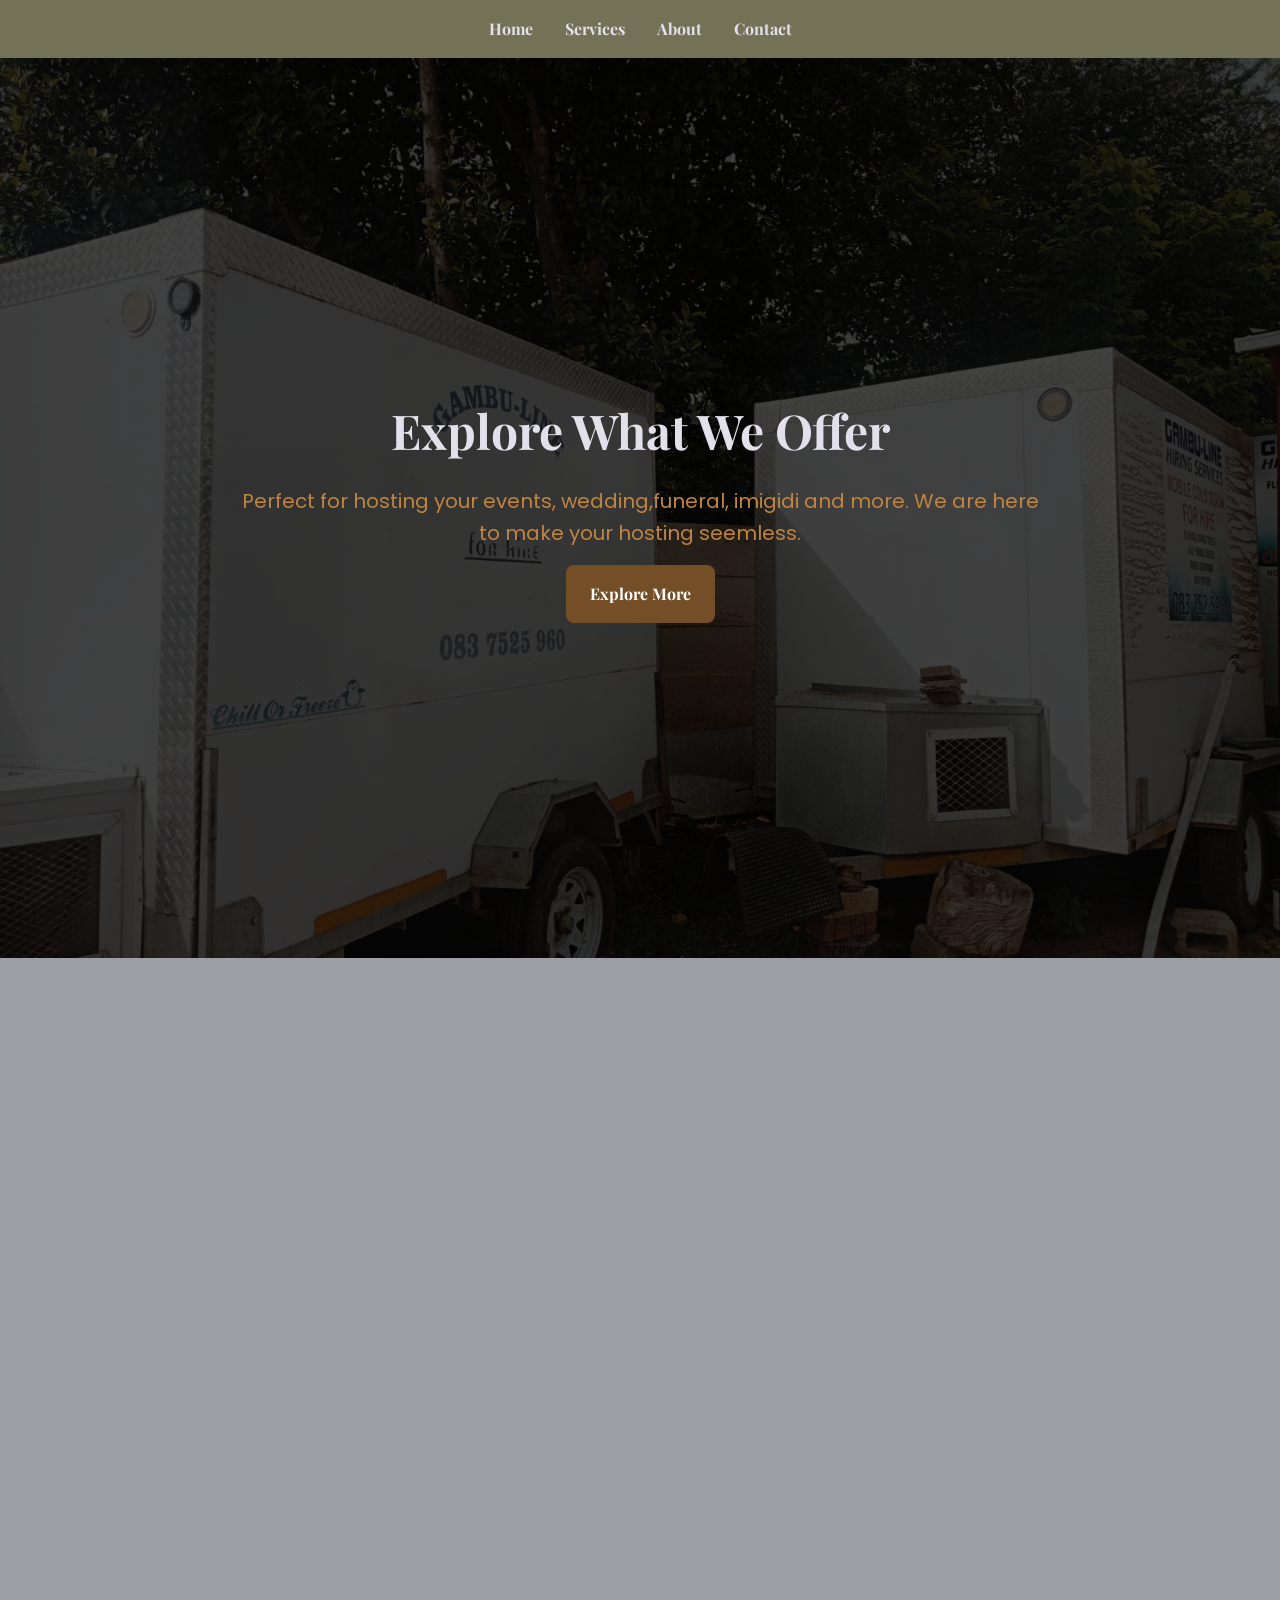
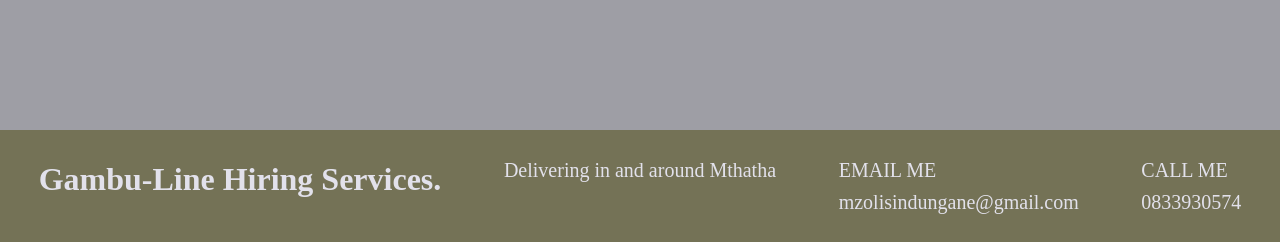
==== html/services.html @ 9524ea63 "Initial commit" ====
<!DOCTYPE html>
<html lang="en">
<head>
    <meta charset="UTF-8">
    <title>Gambu-Line Hiring Services/Services</title>
    <link rel="stylesheet" href="../css/style.css">

    <!--  FONT playfair-->
    <link rel="preconnect" href="https://fonts.googleapis.com">
    <link rel="preconnect" href="https://fonts.gstatic.com" crossorigin>
    <link href="https://fonts.googleapis.com/css2?family=Playfair+Display:ital,wght@0,400..900;1,400..900&display=swap" rel="stylesheet">

    <!--    font import Poppins-->
    <link rel="preconnect" href="https://fonts.googleapis.com">
    <link rel="preconnect" href="https://fonts.gstatic.com" crossorigin>
    <link href="https://fonts.googleapis.com/css2?family=Poppins:ital,wght@0,100;0,200;0,300;0,400;0,500;0,600;0,700;0,800;0,900;1,100;1,200;1,300;1,400;1,500;1,600;1,700;1,800;1,900&display=swap" rel="stylesheet">

    <script src="../js/script.js" defer></script>
</head>
<body>
<main-header
        homeLink="index.html#home"
        aboutLink="index.html#about"
        servicesLink="index.html#services"
        contactLink="index.html#contact">
</main-header>
<div class="services-landing-page">
    <div class="services-landing-content">
        <h2>Explore What We Offer</h2>
        <p>Perfect for hosting your events, wedding,funeral, imigidi and more. We are here to make your hosting seemless.</p>
        <a href="#more-services" class="cta-button"> Explore More</a>
    </div>
</div>



<div class="services-page" id="more-services">
    <h1>What We Offer</h1>
    <div class="service-page-content">

 <service-card-2
         itemName="Mobile Coldroom 'Fridge' "
         imgLink="../img/img3.jpeg"
         Feature_1="Delivery depending on distance"
         Feature_2="Store cold beverages"
         Feature_3="Hanger to hang cut meat"
         Feature_4="Temperature: 3-5 *C"
 >
 </service-card-2>
    <service-card-2
            itemName="VIP Toilets"
            imgLink="../img/img5.jpeg"
            Feature_1="Foot-flush"
            Feature_2="Includes sink with running water"
            Feature_3="Includes toilet brush"
            Feature_4="Costs charged per night"
    >
    </service-card-2>
    <service-card-2
            itemName="VVIP Toilets"
            imgLink="../img/img8.jpeg"
            Feature_1="Handle to flush"
            Feature_2="Includes sink with running water"
            Feature_3="Includes toilet brush"
            Feature_4="Cost charged per night"
    >
    </service-card-2>
    <service-card-2
            itemName="Sound System"
            imgLink="../img/img7.jpeg"
            Feature_1="Comes with a connected mic"
            Feature_2="Charged per event"
            Feature_3="Can connect up to two mic in one speaker"
            Feature_4="Loud for outside events"
    >
    </service-card-2>
    </div>
</div>
<main-footer>

</main-footer>
---- css/style.css ----
:root {
    /*colours*/
    --primary-colour: #E2E1EB;
    --secondary-color: #BF8440;
    --color-1: #747256;
    --color-2: #322d27;
    --color-3: hsl(31,50%,30%);

    /*font size*/
    --font-size-base: 1rem;
    --font-size-lg: 1.25rem;
    --font-size-xl: 2rem;
    --font-size-2xl: 3rem;
    --font-size-3xl: 6rem;

    /*border radius*/
    --radius-sm: 0.5rem;
    --radius-md: 1rem;
    --radius-lg: 1.5rem;

    /*padding*/
    --padding-sm: 0.5rem;
    --padding-md: 1rem;
    --padding-lg: 1.5rem;
    --padding-xl:2.5rem ;

    /*margin*/
    --margin-sm: 0.5rem;
    --margin-md: 1rem;
    --margin-lg: 1.5rem;

    /*gap*/
    --gap-sm: 1rem;
    --gap-md: 2rem;
    --gap-lg: 3rem;
}

* {
    margin: 0;
    padding: 0;
    box-sizing: border-box;
}

body {
    font-family: 'Playfair Display', serif;
    background-color: var(--primary-colour);
    color: var(--color-1);
    line-height: 1.6;
}

/*NAVIGATION*/

nav {
    position: sticky; /* Stick to the top */
    top: 0;
    background-color: var(--color-1);
    z-index: 1000; /* Ensure it stays above other content */
    padding: var(--padding-md);
}

nav ul {
    display: flex;
    justify-content: center;
    list-style: none;
    gap: var(--gap-md);
}


nav ul li a {
    text-decoration: none;
    color: var(--primary-colour);
    font-weight: bold;
}
nav a:hover{
    color:var(--color-3)
}
nav a:active{
    color:var(--color-3)
}

/*Home section*/
.home-container {
    display: flex;
    align-items: center;
    justify-content: space-between;
    padding: var(--padding-lg);
    min-height: 80vh;
    gap: var(--gap-lg);
    background-color: var(--primary-colour);
}

.home-text {
    flex: 1;
}

.home-text h1 {
    font-size: var(--font-size-3xl);
    color: var(--secondary-color);
    margin-bottom: var(--margin-md);
    line-height: 1.1;
    font-weight: normal;
    animation: fadeInDown 1.2s ease-in; /* Heading animation */
}

.home-text p {
    margin-bottom: var(--margin-lg);
    font-family: SansSerif;
    font-size: var(--font-size-lg);
    animation: fadeInDown 0.6s ease-in; /* Subtext animation */
}

/* Keyframes for easing elements into the page */
@keyframes fadeInDown {
    from {
        transform: translateY(-50px);
        opacity: 0;
    }
    to {
        opacity: 1;
        transform: translateY(0);
    }
}

.cta-button {
    display: inline-block;
    padding: var(--padding-md) var(--padding-lg);
    background-color: var(--color-3);
    color: white;
    text-decoration: none;
    border-radius: var(--radius-sm);
    font-weight: bold;
}
.cta-button:hover{
    background-color: var(--color-2)
}

.home-img {
    flex: 1;
    display: flex;
    justify-content: center;

}

.home-img img {
    max-width: 100%;
    border-radius: var(--radius-md);
    animation:  fadeInDown 1.6s ease-in; /* Image fade animation */
}


/*SERVICE SECTION*/
.service-container h1{
    text-align: center;
    font-weight: lighter;
    font-family: Poppins, sans-serif;
    color: var(--primary-colour);
    font-size: var(--font-size-2xl);

}
.service-container{
    background-color: var(--color-2);
    padding: var(--padding-lg);
    flex-direction: column;
    text-align: center; /* Center the inline-flex cards */
}
.card-container {
    display: inline-flex; /* Allow cards to sit next to each other */
    flex-direction: column; /* Keep image and text stacked vertically */
    align-items: center; /* Center content within the card */
    padding: var(--padding-md); /* Internal padding */
    border-radius: var(--radius-md); /* Rounded corners */
    background-color: var(--color-2);
    margin: var(--margin-md); /* Space between cards */
    max-width: 300px; /* Limit card width */
    vertical-align: top; /* Align cards at the top if they have different heights */
}

.card-container:hover {
    transform: translateY(-5px);
}

.card-img img {
    border-radius: var(--radius-md);
    object-fit: cover;
    margin-bottom: var(--margin-sm);
}

.card-content p {
    font-weight: bold;
    color: var(--primary-colour);
    font-size: var(--font-size-lg);
}
.primary-button{
    display: inline-block;
    padding:var(--padding-md);
    background-color: var(--secondary-color);
    color: white;
    text-decoration: none;
    border-radius: var(--radius-sm);
    font-weight: bold;
}
.primary-button:hover{
    background-color: var(--color-1);
}
/*Service Page*/
.services-landing-page {
    background: linear-gradient(rgba(0, 0, 0, 0.7), rgba(0, 0, 0, 0.7)), url("../img/img6.jpeg");
    background-size: cover;
    background-position: center;
    width: 100%;
    min-height: 100vh;
    display: flex;
    justify-content: center;
    align-items: center;
    text-align: center;
    padding: var(--padding-lg);
}

.services-landing-content {
    color: var(--secondary-color);
    max-width: 800px;
}

.services-landing-content h2 {
    font-size: var(--font-size-2xl);
    margin-bottom: var(--margin-md);
    color: var(--primary-colour);
}

.services-landing-content p {
    font-size: var(--font-size-lg);
    font-family: Poppins, sans-serif;
    margin-bottom: var(--margin-md);
}

.cta-button {
    display: inline-block;
    padding: var(--padding-md) var(--padding-lg);
}


.services-page {
    background: var(--primary-colour);
    filter: brightness(70%);
    padding: var(--padding-lg);
    width: 100%;
}

.service-page-content {
    display: flex;
    flex-wrap: nowrap;
    justify-content: flex-start;
    align-items: stretch;
    gap: var(--gap-md);
    overflow-x: auto;
    padding: var(--padding-md) 0;
    scrollbar-width: thin;
    scrollbar-color: var(--secondary-color) transparent;
}

.service-page-content::-webkit-scrollbar {
    height: 8px;
}

.service-page-content::-webkit-scrollbar-thumb {
    background-color: var(--secondary-color);
    border-radius: var(--radius-sm);
}

.card-container-2{
    display: flex;
    flex-direction: column;
    flex: 0 0 auto;
    padding: var(--padding-md);
    border-radius: var(--radius-md);
    background-color: var(--color-2);
    box-shadow: 0 4px 8px rgba(0, 0, 0, 0.3);
    margin: var(--margin-sm);
    width: 450px;
    max-width: 80vw;
}
.card-container-2:hover{
    transform: translateY(-5px);
}

.card-container-2 ul{
    justify-content: center;
    color: var(--primary-colour);
    font-size:var(--font-size-lg);
    padding-left: var(--padding-md);
}
.card-container-2 h2 {
    text-align: center;
    color: var(--secondary-color);
    font-size: var(--font-size-xl);
    margin-bottom: var(--margin-md);
}

.card-container-2 .card-img img {
    border-radius: var(--radius-md);
    object-fit: cover;
    width: 100%;
    margin-bottom: var(--margin-md);
}

.services-page h1{
    font-size: var(--font-size-2xl);
    text-align: center;
    font-family: Poppins, sans-serif;
    color: var(--secondary-color);
    font-weight: normal;
}
.services-page-img{
    object-fit:cover;
    width: 100%;
    display: block;
    height: 100%;
    filter: brightness(70%);
}

/*About section*/
.about-container{
    display: inline-flex;
    flex-direction: row;
    padding: var(--padding-lg);
    min-height: 80vh;
    align-items: center;
    gap: var(--gap-lg);
    margin: var(--margin-lg);
}

.about-content{
    flex: 2; /* Take up 50% of the space */
    display: flex;
    flex-direction: column;
    gap: var(--gap-md);
}

.about-img {
    flex: 1; /* Take up 50% of the space */
    border-radius: var(--radius-lg);
    object-fit: cover;
    width: 100%; /* Ensure it fills its flex container */

}

.about-container h1{
    text-align: left;
    font-size: var(--font-size-3xl);
    color: var(--color-3);
    font-weight: lighter;
}

.about-container p{
    margin-bottom: var(--margin-lg);
    text-align: left;
    font-size: var(--font-size-lg);
}
/*form*/
.contact-section {
    padding: var(--padding-xl);
    background-color: var(--color-3);
    text-align: left;
    margin-bottom: var(--margin-lg);
    min-height: 60vh;
    gap:var(--gap-lg);
    display: flex;
    flex-direction: row;

}

.contact-content {
    text-align: left;
    width: 100%;
    display: flex;
    flex-direction: column;
    /*flex:1;*/
    justify-items: center;
    color: var(--primary-colour);
}

.contact-content h3 {
    font-size: var(--font-size-2xl);
    margin-bottom: var(--margin-md);
    align-items: center;
    font-weight: lighter;
}

.contact-content h2 {
    margin-bottom: var(--margin-lg);
    display: flex;
    font-family: Poppins, sans-serif;
    font-size: var(--font-size-xl);
    font-weight: lighter;
}

.contact-form form {
    display: flex;
    flex: 0.5;
    background-color: var(--color-2);
    flex-direction: column;
    gap: var(--gap-sm);
    width: 60vh;
    border-radius: var(--radius-md);
    padding: var(--padding-lg);
}

.contact-form input,
.contact-form textarea {
    width: 100%;
    padding: var(--padding-md);
    border: 1px solid var(--color-1);
    border-radius: var(--radius-sm);
    font-family: 'Playfair Display', serif;
    font-size: var(--font-size-base);
}

.contact-form button {
    cursor: pointer;
    border: none;
    width: 50%;
}
.contact-form label{
    font-size: var(--font-size-xl);
    font-weight: bold;
    color:var(--primary-colour)
}


/*Footer*/
.footer-container{
    background-color: var(--color-1);
    padding: var(--padding-lg);
    flex-direction: column;
    text-align: center; /* Center the inline-flex cards */
}
.footer-content{
    display: flex;
    color: var(--primary-colour);
    flex-direction: row;
    text-align: left;
    gap: var(--gap-lg);
    justify-content: space-evenly;
    font-family: 'SansSerif';
}
.footer-content h3{
    font-size: var(--font-size-xl);
}
.footer-content p{
    font-size: var(--font-size-lg);
}


/*make the website responsive*/
@media (max-width: 768px) {
    :root {
        --font-size-3xl: 3.5rem;
        --font-size-2xl: 2.25rem;
    }

    .home-container, 
    .about-container, 
    .contact-section {
        flex-direction: column;
        text-align: center;
    }

    .home-text, .about-content, .contact-content {
        flex: none;
        width: 100%;
    }

    .home-img, .about-img {
        width: 100%;
        max-width: 400px;
        margin: 0 auto;
    }

    .about-container h1, .contact-content h3, .contact-content h2 {
        text-align: center;
    }

    .contact-form form {
        width: 100%;
        max-width: 100%;
    }

    .footer-content {
        flex-direction: column;
        gap: var(--gap-md);
        text-align: center;
    }

    nav ul {
        flex-wrap: wrap;
        gap: var(--gap-sm);
    }

    .service-page-content {
        flex-direction: column;
        align-items: center;
        overflow-x: hidden; /* Disable horizontal scroll for column layout */
    }

    .service-container .card-container {
        width: 100%; /* Ensure cards take full width on small screens */
        max-width: 100%; /* Allow cards to take full width */
        margin: var(--margin-sm) 0; /* Adjust margin for stacked cards */
    }

    .card-container-2 {
        width: 100%;
        max-width: 100%; /* Ensure cards take full width on small screens */
    }

    .card-container-2 ul {
        padding-left: var(--padding-lg); /* Adjust padding for list items */
    }

    .card-container-2 h2 {
        font-size: var(--font-size-xl); /* Adjust heading size for smaller screens */
    }

    .card-container-2 .card-img img {
        width: 100%; /* Ensure images fill the card width */
    }

    .card-container-2 .card-img {
        height: 250px; /* Set a fixed height for the image container */
    }

    .card-container-2 .card-content-2 {
        padding: var(--padding-sm); /* Adjust padding for card content */
    }
}
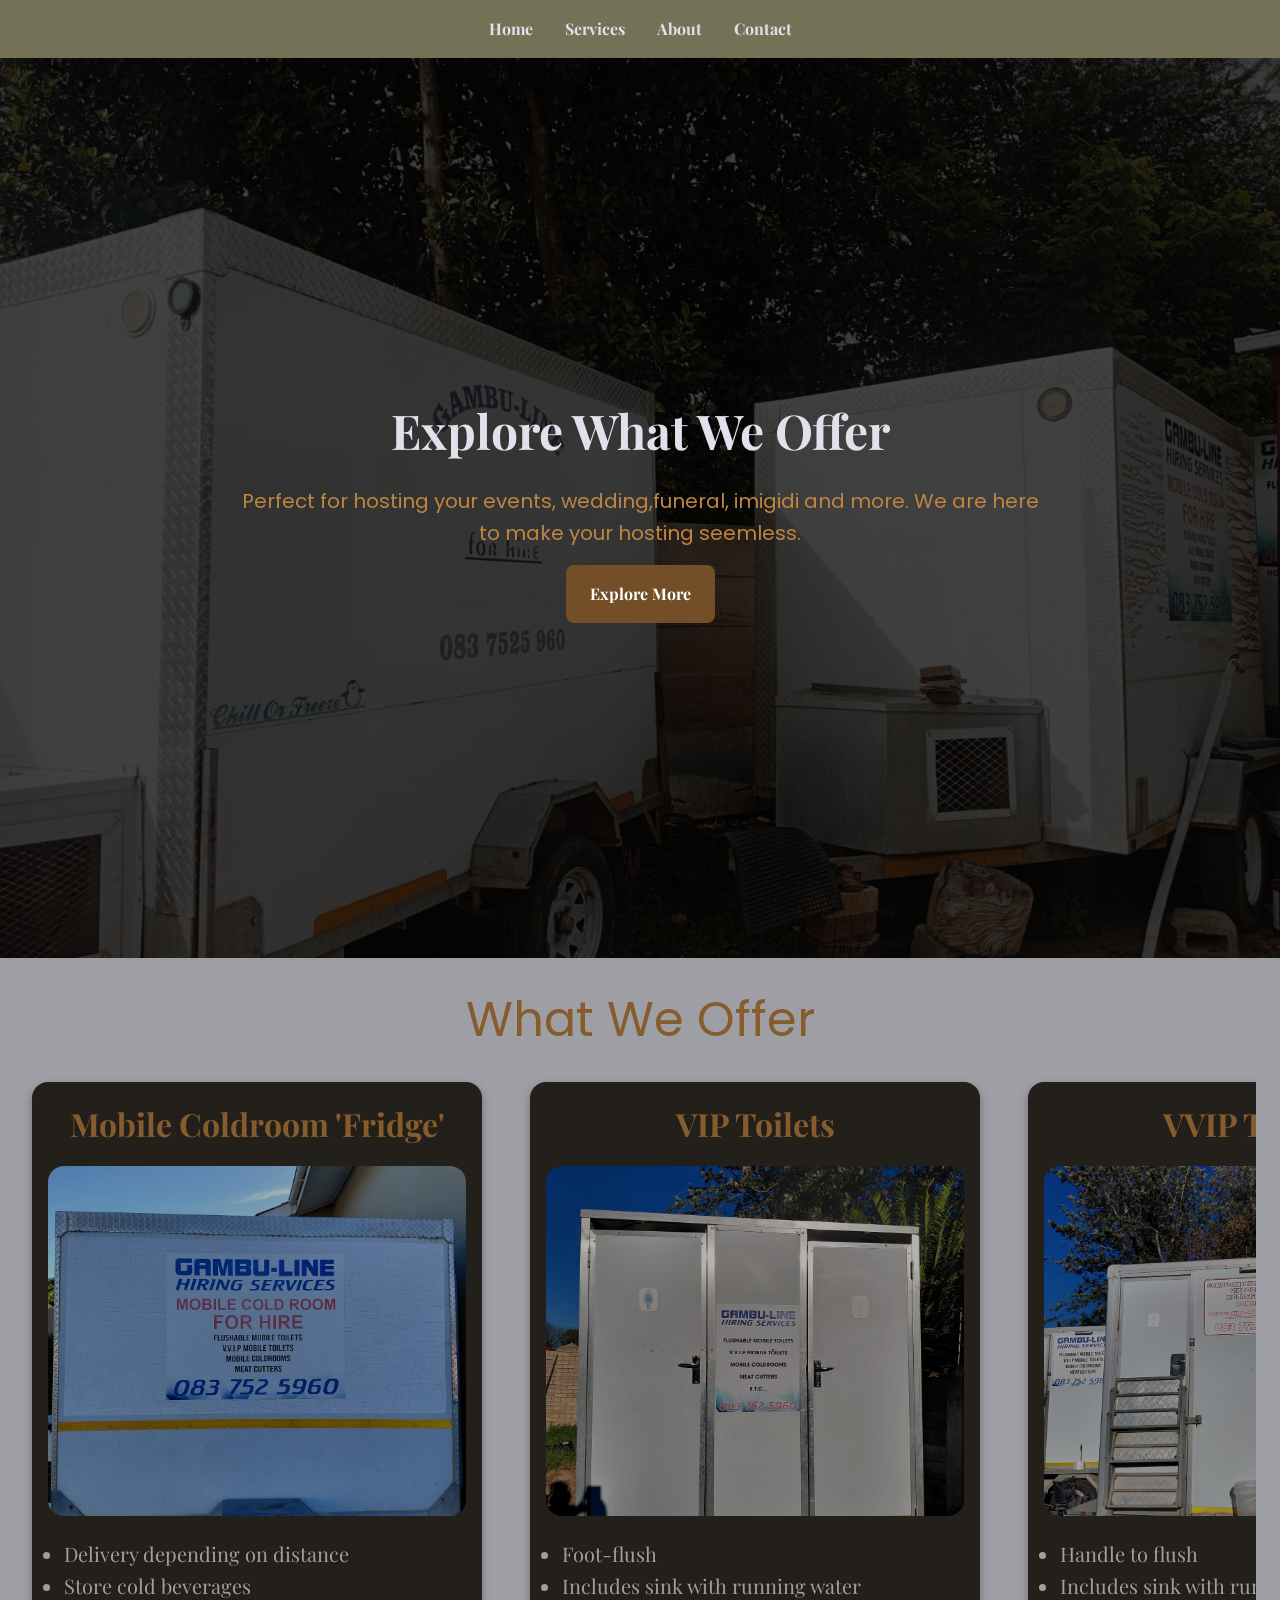
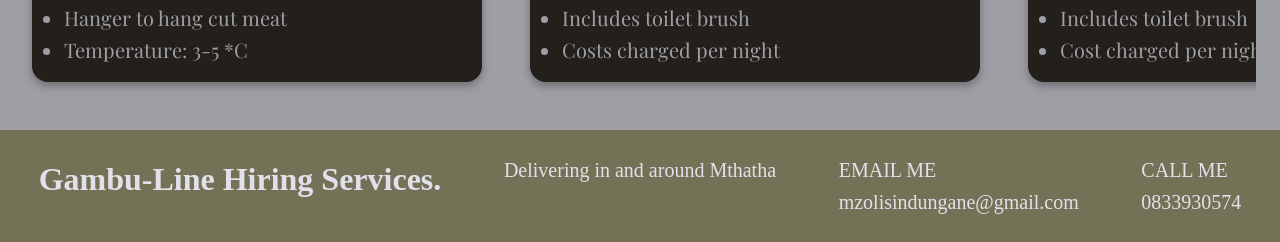
==== commit 061c78c3: "Update links in main-header component" ====
--- a/html/services.html
+++ b/html/services.html
@@ -19,10 +19,10 @@
 </head>
 <body>
 <main-header
-        homeLink="index.html#home"
-        aboutLink="index.html#about"
-        servicesLink="index.html#services"
-        contactLink="index.html#contact">
+        homeLink="../index.html#home"
+        aboutLink="../index.html#about"
+        servicesLink="../index.html#services"
+        contactLink="../index.html#contact">
 </main-header>
 <div class="services-landing-page">
     <div class="services-landing-content">
@@ -78,4 +78,4 @@
 </div>
 <main-footer>
 
-</main-footer>+</main-footer>
